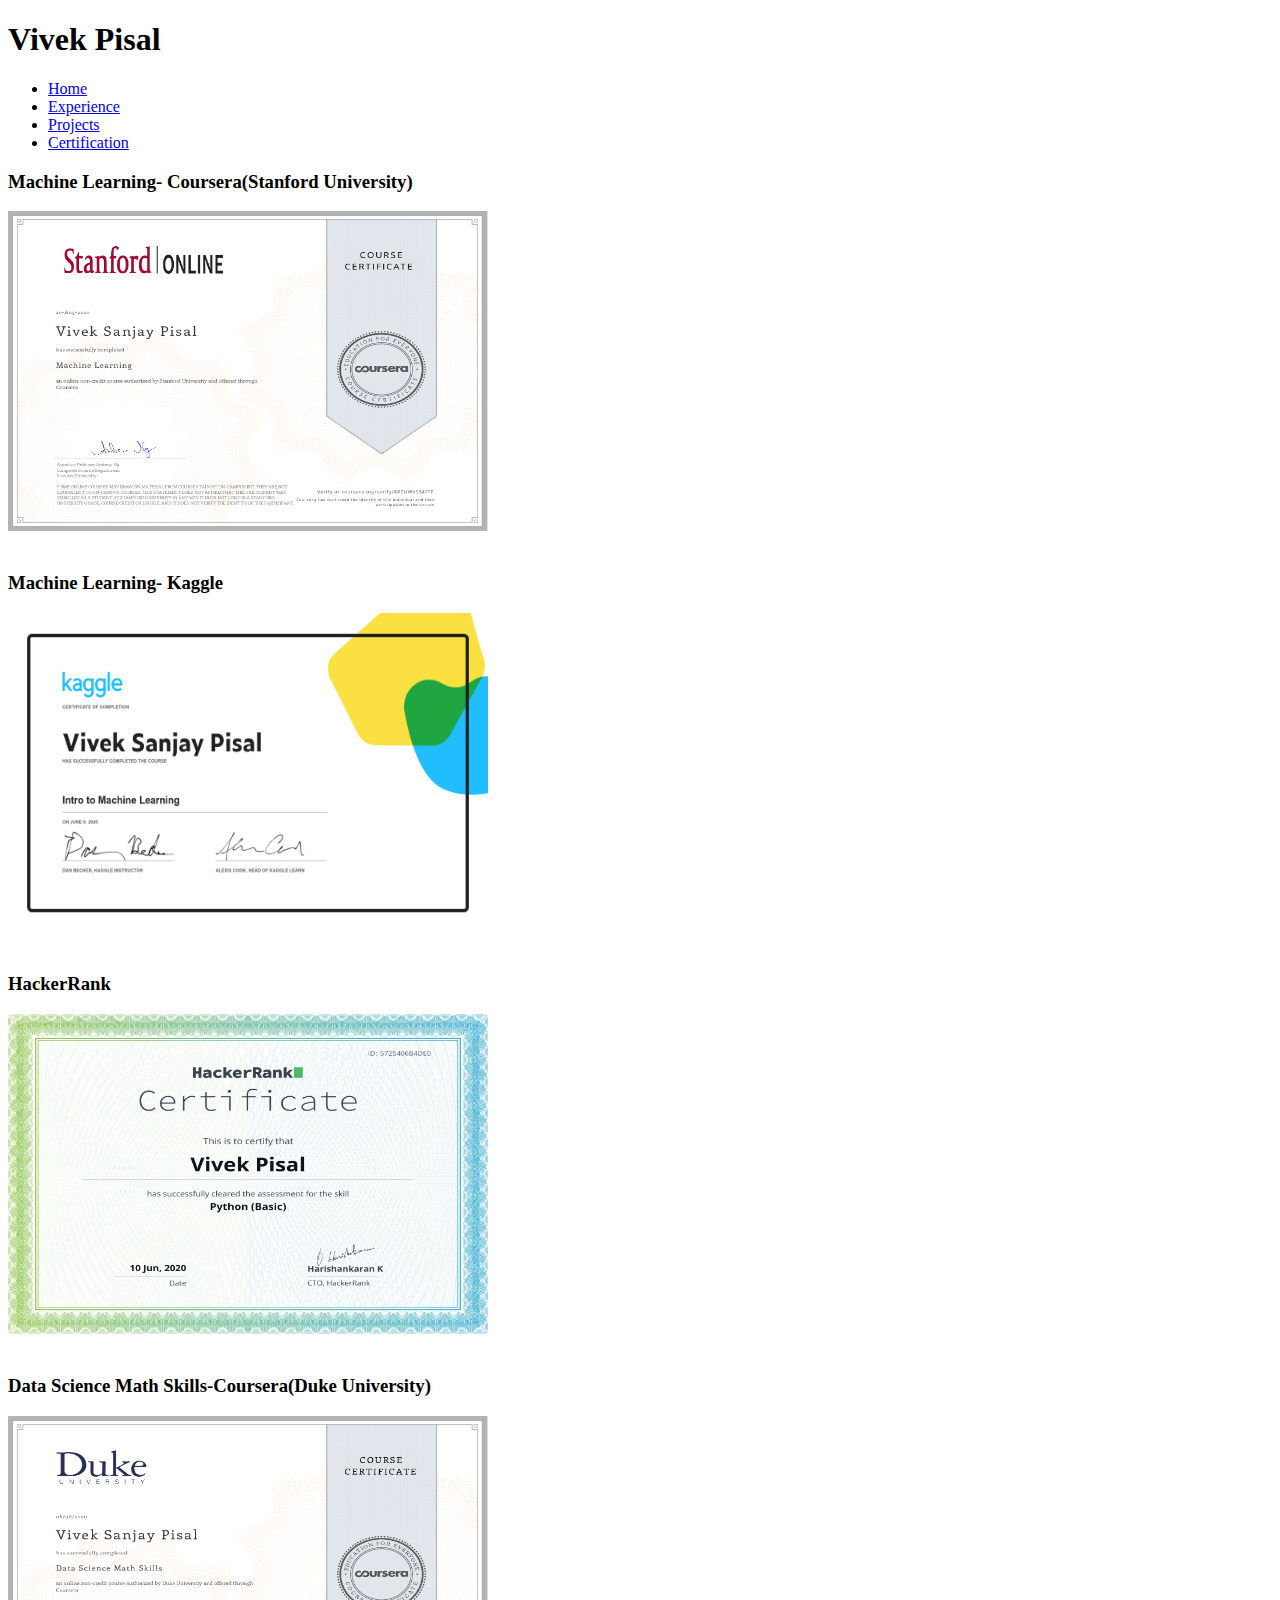
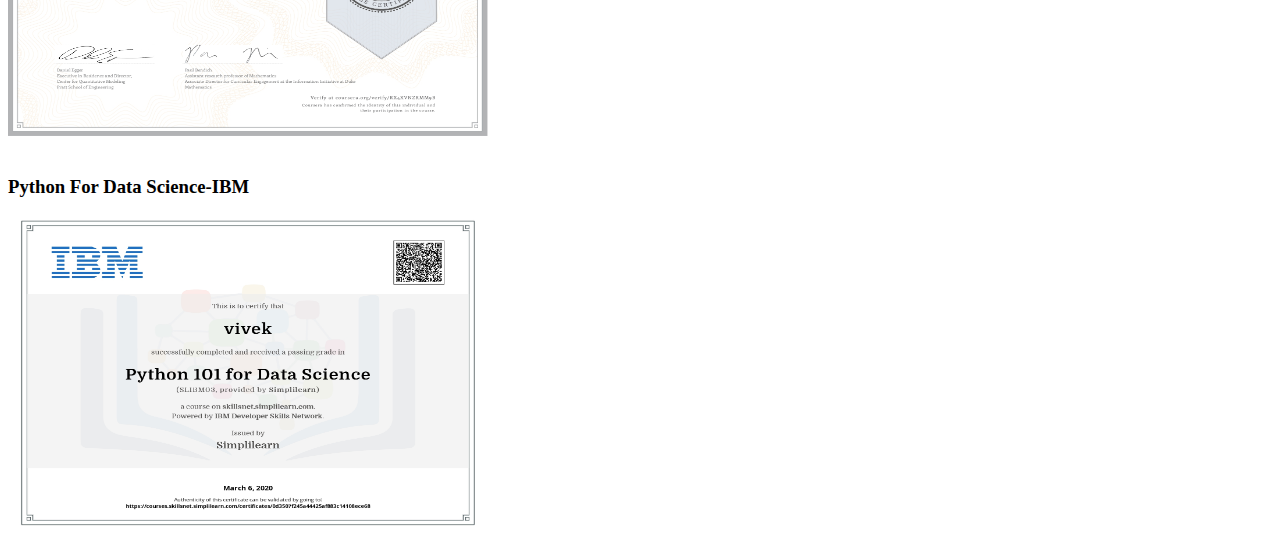
==== certifications.html @ d6569b0c "Add files via upload" ====
<!DOCTYPE html>
<html>
<head>
  <!-- CSS only -->
  <meta charset="utf-8">
    <meta name="viewport" content="width=device-width, initial-scale=1, shrink-to-fit=no">
<link href="https://cdn.jsdelivr.net/npm/bootstrap@5.0.0-beta1/dist/css/bootstrap.min.css" rel="stylesheet" integrity="sha384-giJF6kkoqNQ00vy+HMDP7azOuL0xtbfIcaT9wjKHr8RbDVddVHyTfAAsrekwKmP1" crossorigin="anonymous">
<!-- JavaScript Bundle with Popper -->
<script src="https://cdn.jsdelivr.net/npm/bootstrap@5.0.0-beta1/dist/js/bootstrap.bundle.min.js" integrity="sha384-ygbV9kiqUc6oa4msXn9868pTtWMgiQaeYH7/t7LECLbyPA2x65Kgf80OJFdroafW" crossorigin="anonymous"></script>


<title>Portfolio Website</title>
</head>
<body>
<h1>Vivek Pisal</h1>
  <ul class="nav nav-pills">
    <li class="nav-item">
      <a class="nav-link" href="index.html">Home</a>
    </li>
    <li class="nav-item">
      <a class="nav-link" href="experience.html">Experience</a>
    </li>
    <li class="nav-item">
      <a class="nav-link" href="projects.html">Projects</a>
    </li>
    <li class="nav-item">
      <a class="nav-link active" href="certifications.html">Certification</a>
    </li>
  </ul>

<div class="text-center">
  <h3>Machine Learning- Coursera(Stanford University)</h3>
  <img src="images/stanford.jpg" class="rounded" style="height: 20rem;width: 30rem;">
  <br><br>
  <h3>Machine Learning- Kaggle</h3>
  <img src="images/kaggleml.png" class="rounded" style="height: 20rem;width: 30rem;">
  <br><br>
  <h3>HackerRank</h3>
  <img src="images/hackerrank.png" class="rounded" style="height: 20rem;width: 30rem;">
  <br><br>
  <h3>Data Science Math Skills-Coursera(Duke University)</h3>
  <img src="images/duke.jpg" class="rounded" style="height: 20rem;width: 30rem;">
  <br><br>
  <h3>Python For Data Science-IBM</h3>
  <img src="images/ibm.jpg" class="rounded" style="height: 20rem;width: 30rem;">

</div> 
</body>
</html>
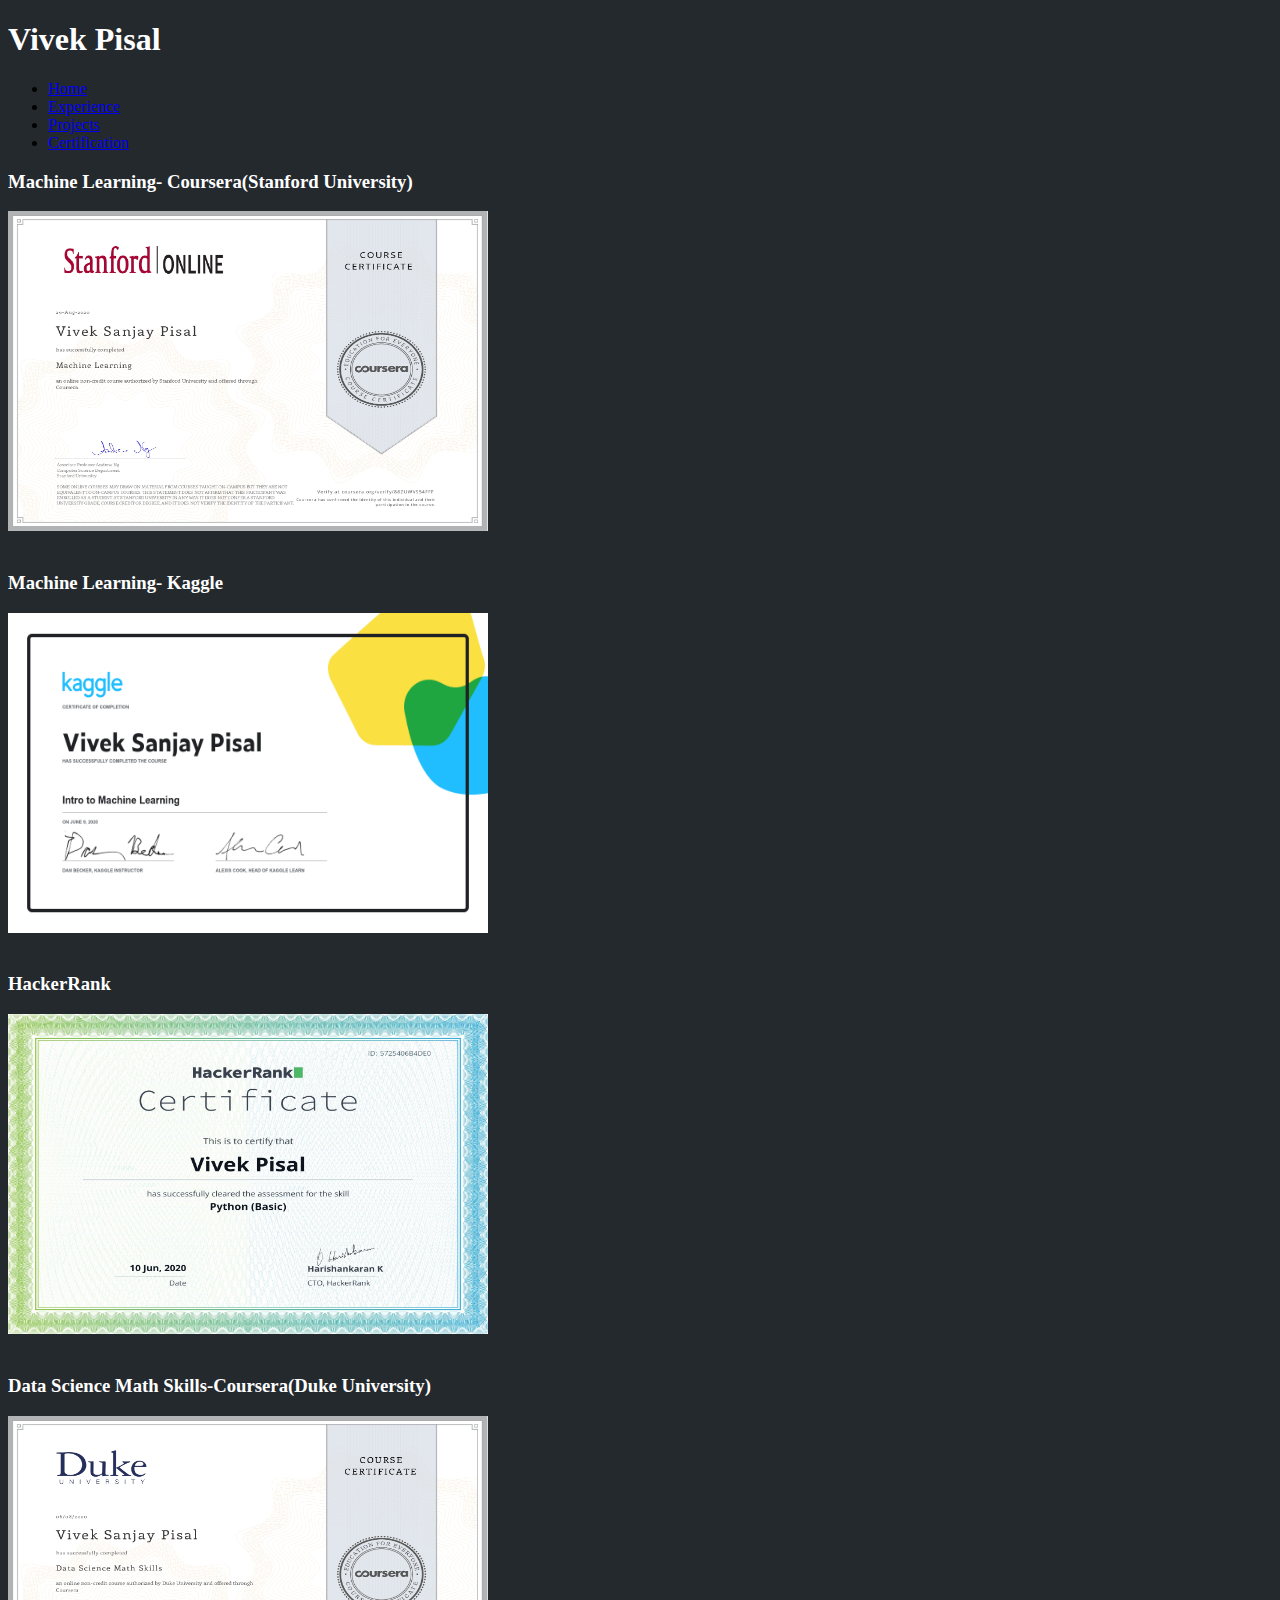
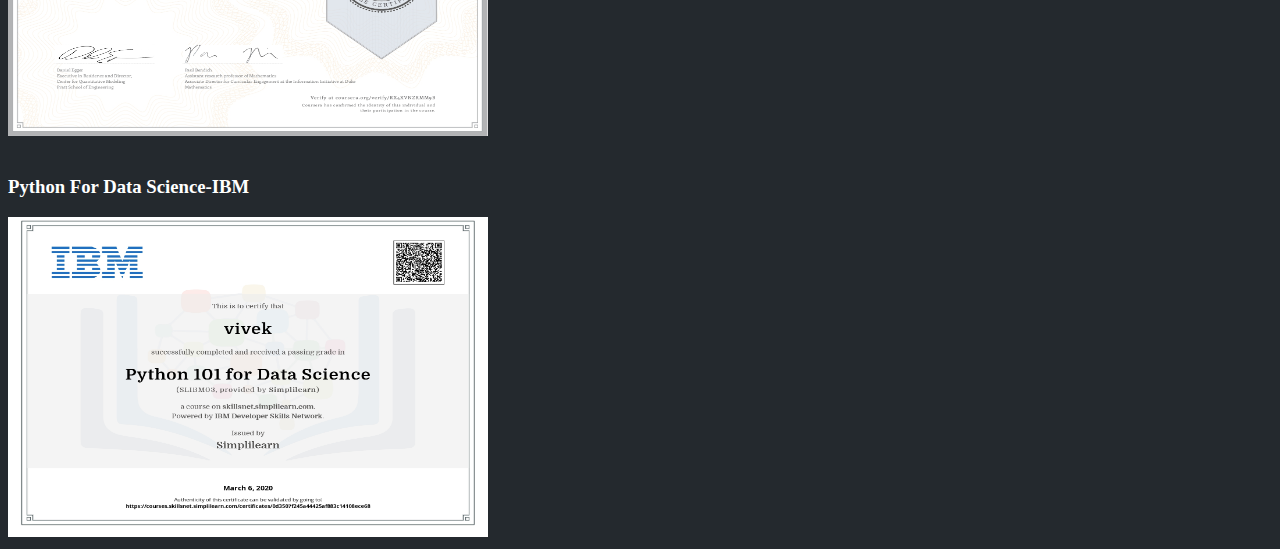
==== commit f3ae478a: "Added dark mode" ====
--- a/certifications.html
+++ b/certifications.html
@@ -7,6 +7,7 @@
 <link href="https://cdn.jsdelivr.net/npm/bootstrap@5.0.0-beta1/dist/css/bootstrap.min.css" rel="stylesheet" integrity="sha384-giJF6kkoqNQ00vy+HMDP7azOuL0xtbfIcaT9wjKHr8RbDVddVHyTfAAsrekwKmP1" crossorigin="anonymous">
 <!-- JavaScript Bundle with Popper -->
 <script src="https://cdn.jsdelivr.net/npm/bootstrap@5.0.0-beta1/dist/js/bootstrap.bundle.min.js" integrity="sha384-ygbV9kiqUc6oa4msXn9868pTtWMgiQaeYH7/t7LECLbyPA2x65Kgf80OJFdroafW" crossorigin="anonymous"></script>
+<link id="mystylesheet" rel="stylesheet" type="text/css" href="css/light.css">
 
 
 <title>Portfolio Website</title>
@@ -46,4 +47,15 @@
 
 </div> 
 </body>
+<script type="text/javascript">
+
+    function swapStyle(sheet){
+      document.getElementById('mystylesheet').href = sheet
+      document.setAttribute('href', sheet);
+    }
+  window.onload = _ =>
+  swapStyle(
+  localStorage.getItem("theme") || "css/dark.css"
+ );
+</script>
 </html>--- a/css/light.css
+++ b/css/light.css
@@ -0,0 +1,36 @@
+body{
+	background-color: #fff;
+}
+
+h1, h2, h3, h4, h5, h6{
+	color: black;
+}
+
+p, span, small{
+	color: #888;
+}
+
+#box{
+	width: 400px;
+	margin: 0 auto;
+	margin-top: 100px;
+	border: 2px solid #e7e7e7;
+	border-radius: 5px;
+	text-align: center;
+	padding: 20px;
+	background-color: #F8F8F8!important;
+}
+
+#profile_pic{
+	display: block;
+	border-radius: 50%;
+	margin: 10px auto;
+	width: 200px;
+	border: 2px solid #e7e7e7;
+
+}
+
+hr{
+	margin: 20px;
+	background-color: #eaeaea;
+}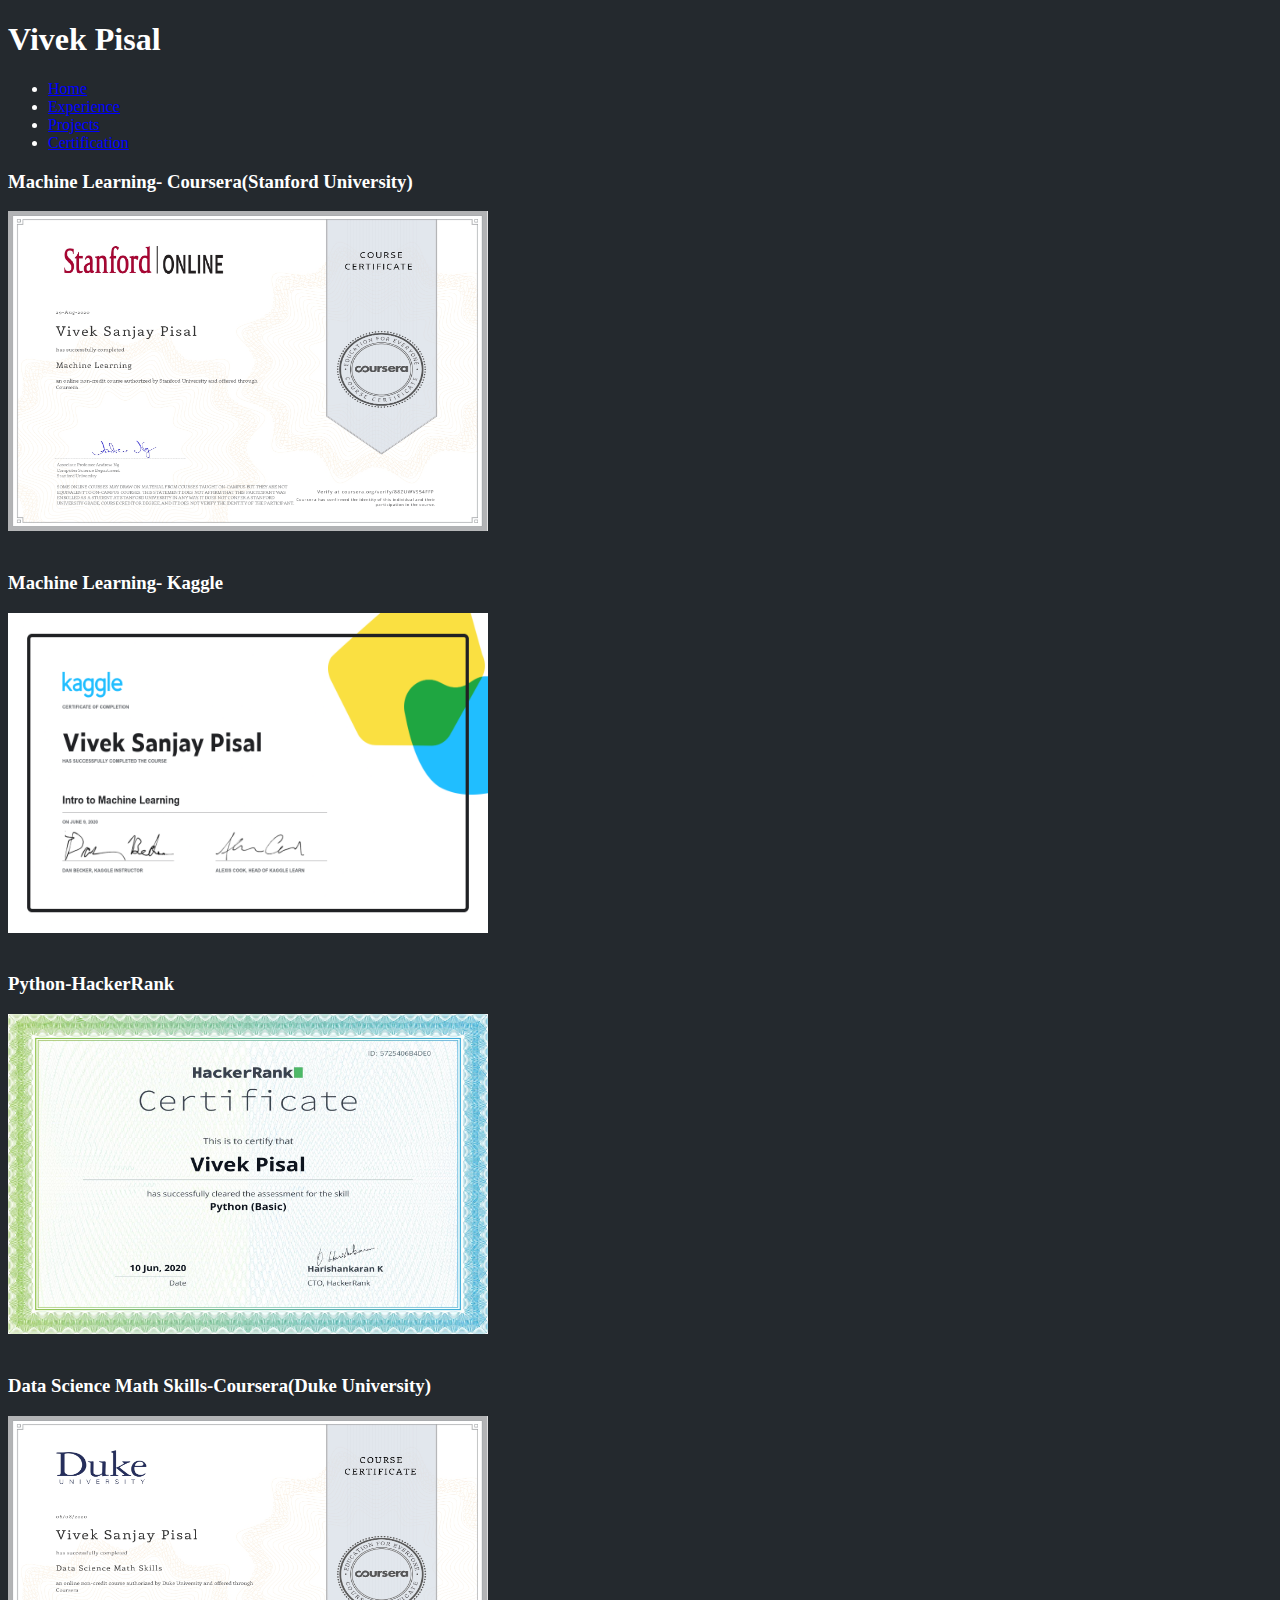
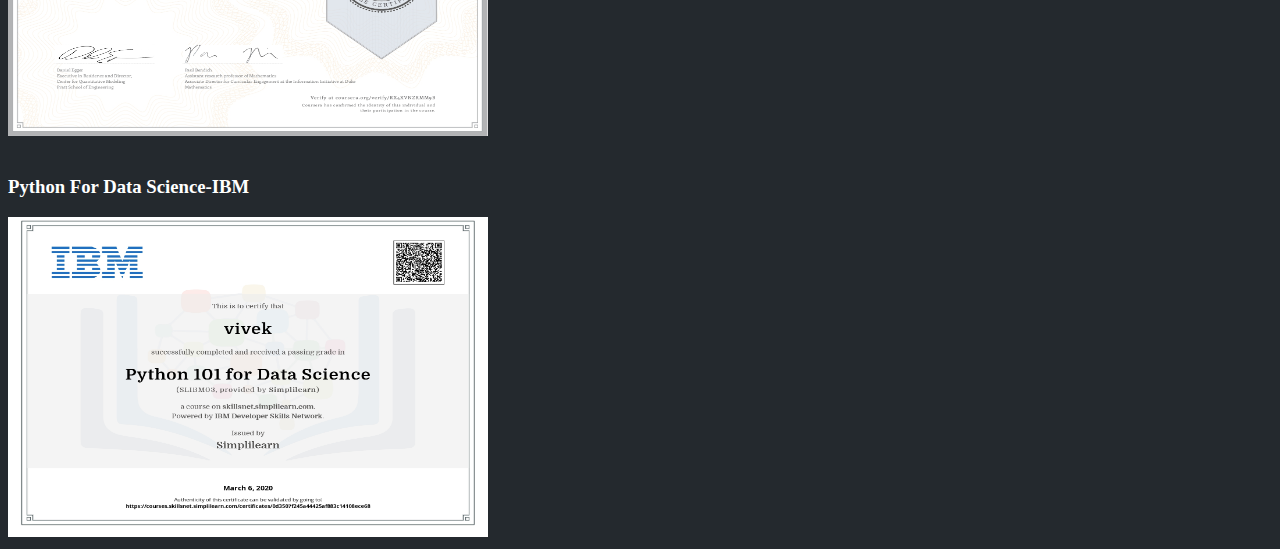
==== commit 656ef945: "Add files via upload" ====
--- a/certifications.html
+++ b/certifications.html
@@ -36,7 +36,7 @@
   <h3>Machine Learning- Kaggle</h3>
   <img src="images/kaggleml.png" class="rounded" style="height: 20rem;width: 30rem;">
   <br><br>
-  <h3>HackerRank</h3>
+  <h3>Python-HackerRank</h3>
   <img src="images/hackerrank.png" class="rounded" style="height: 20rem;width: 30rem;">
   <br><br>
   <h3>Data Science Math Skills-Coursera(Duke University)</h3>
--- a/css/light.css
+++ b/css/light.css
@@ -1,5 +1,6 @@
-body{
+body,div{
 	background-color: #fff;
+	color:black;
 }
 
 h1, h2, h3, h4, h5, h6{
@@ -13,7 +14,7 @@
 #box{
 	width: 400px;
 	margin: 0 auto;
-	margin-top: 100px;
+	margin-top: 10px;
 	border: 2px solid #e7e7e7;
 	border-radius: 5px;
 	text-align: center;
@@ -23,7 +24,7 @@
 
 #profile_pic{
 	display: block;
-	border-radius: 50%;
+	border-radius: 45%;
 	margin: 10px auto;
 	width: 200px;
 	border: 2px solid #e7e7e7;
